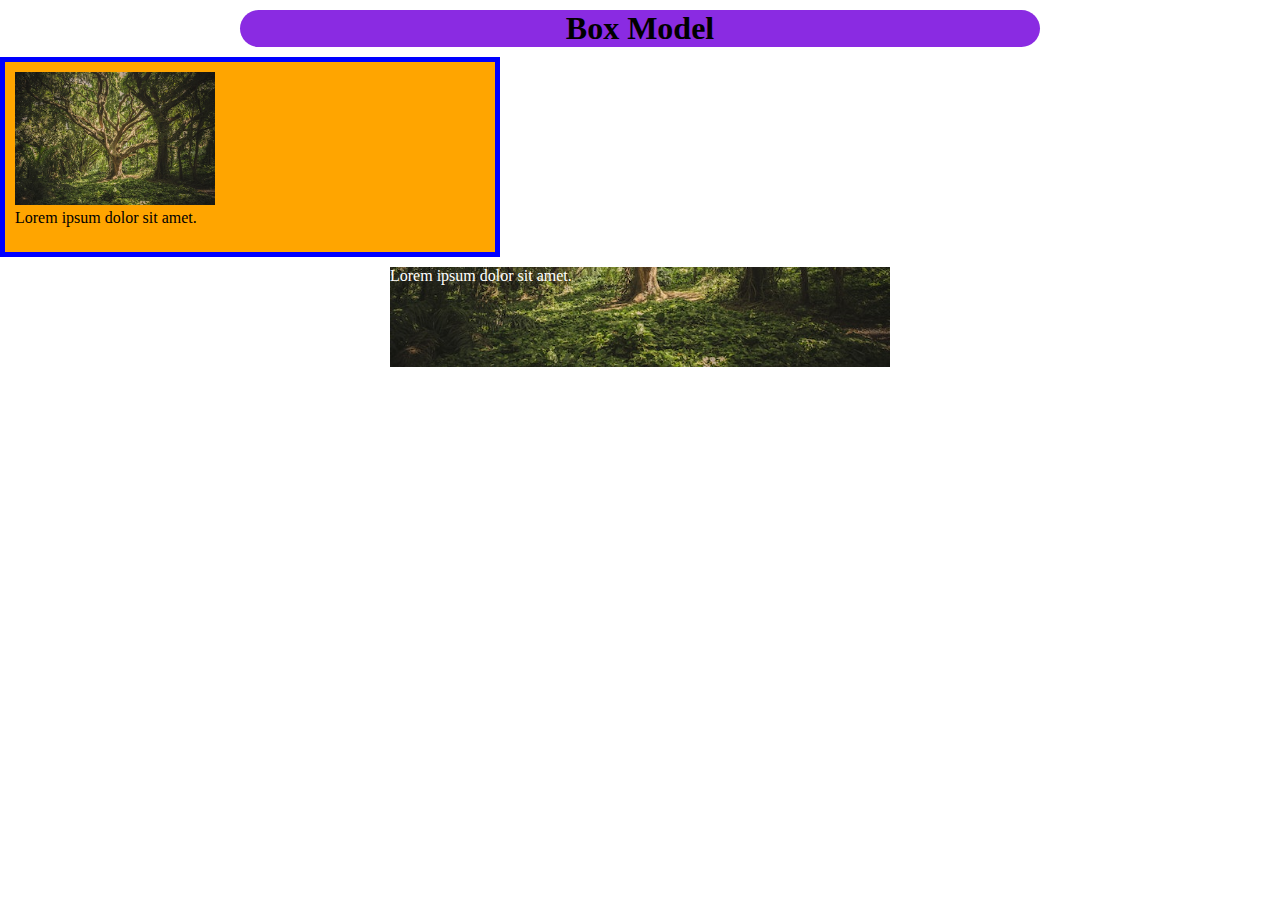
==== aula6/index.html @ da176054 "DPI_6a_M 07/10/22" ====
<!DOCTYPE html>
<html lang="pt-br">
<head>
    <meta charset="UTF-8">
    <meta http-equiv="X-UA-Compatible" content="IE=edge">
    <meta name="viewport" content="width=device-width, initial-scale=1.0">
    <title>Box model</title>
    <link rel="stylesheet" href="style.css">
</head>
<body>
    <h1>Box Model</h1>
    <div id="dv-1">
        <img src="arvore.jpg" alt="Floresta com uma arvore">
        <p>Lorem ipsum dolor sit amet.</p>
    </div>
    <div id="dv-2">
        <p>Lorem ipsum dolor sit amet.</p>
    </div>
</body>
</html>
---- aula6/style.css ----
*{
    margin:0;
    padding: 0;
    box-sizing: border-box;
}
h1{
    background-color: blueviolet;
    margin:10px auto;
    width:800px;
    text-align: center;
    border-radius: 30px;
}
h1:hover{
    background-color: aqua;
    /* margin-left: 20px; */
}
#dv-1{
    background-color: orange;
    width: 500px;
    height: 200px;  
    /* margin: 30px;  */
    /* margin-top: 30px; */
    padding: 10px;
    /*padding-left: 10px; */
    border: 5px solid blue;
}
#dv-2{
    background-color: gray;
    width: 500px;
    height: 100px;
    margin: 10px auto;
    color: #fff;
    background-image: url('arvore.jpg');
    background-size: cover;
    background-position: 10% 100%;
    background-repeat: no-repeat;
}
img{
    width: 200px;
}
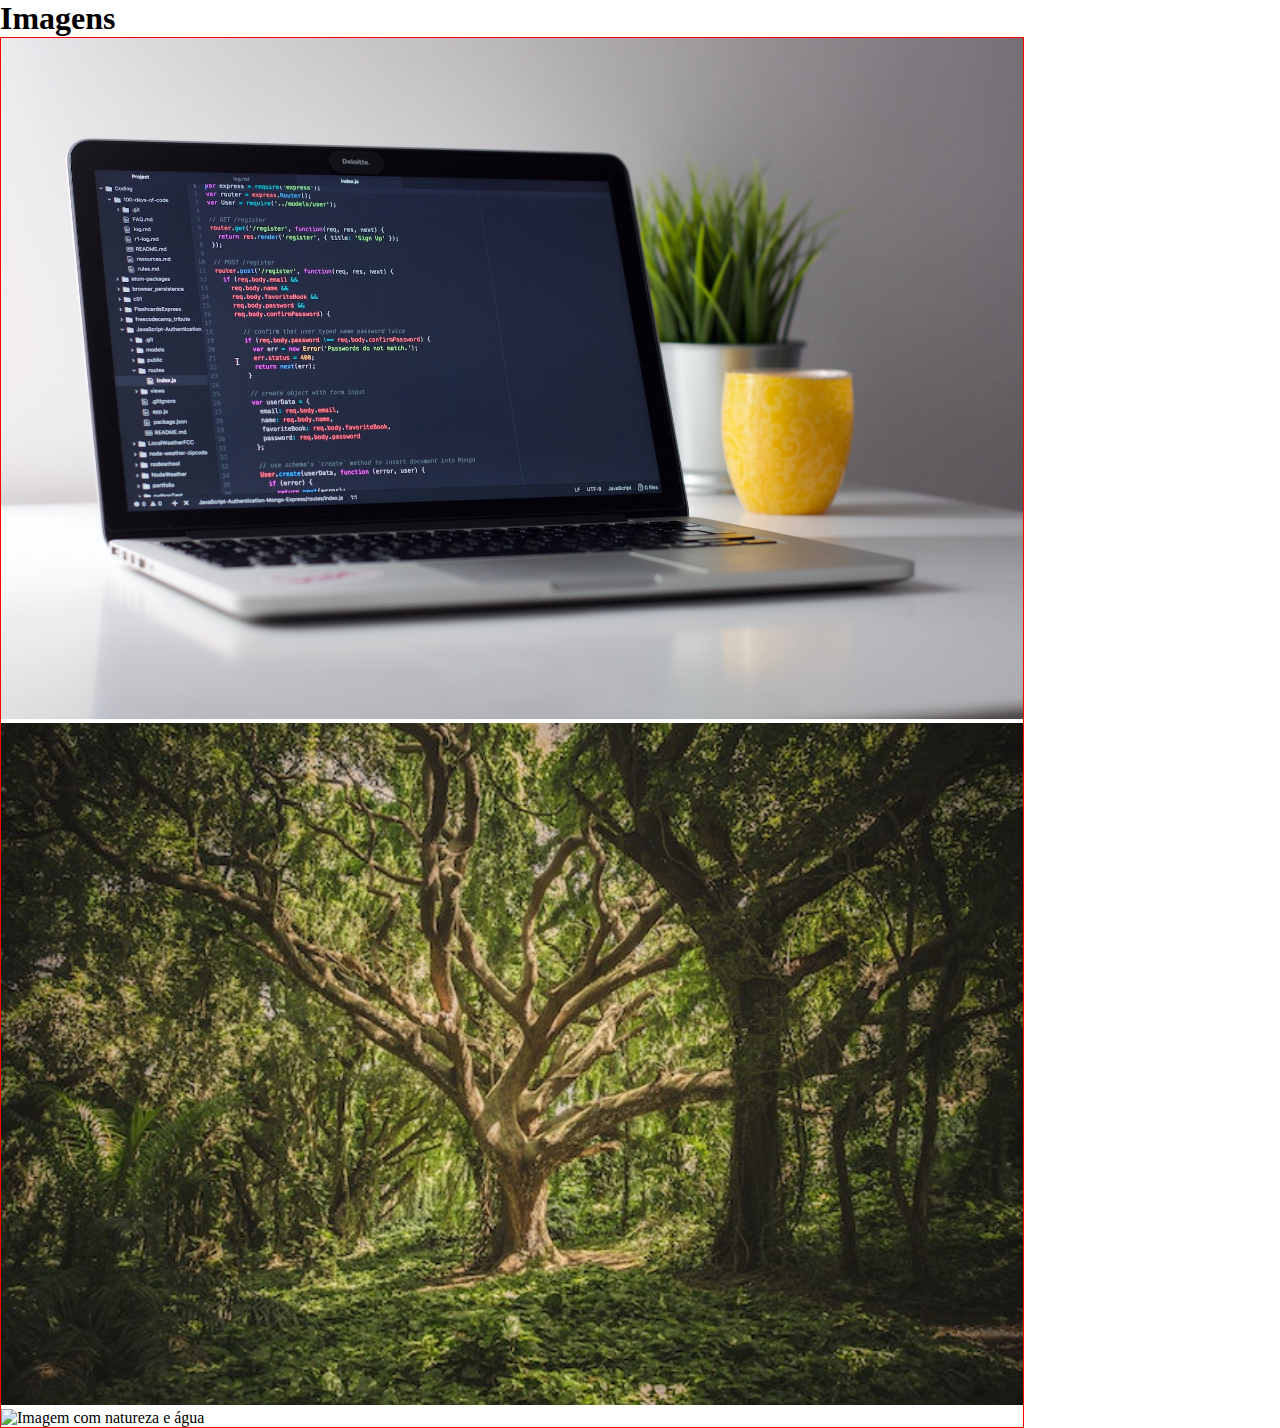
==== commit 396ab7cf: "DPI_6a_M" ====
--- a/aula6/index.html
+++ b/aula6/index.html
@@ -4,17 +4,16 @@
     <meta charset="UTF-8">
     <meta http-equiv="X-UA-Compatible" content="IE=edge">
     <meta name="viewport" content="width=device-width, initial-scale=1.0">
-    <title>Box model</title>
+    <title>Imagens</title>
     <link rel="stylesheet" href="style.css">
 </head>
 <body>
-    <h1>Box Model</h1>
-    <div id="dv-1">
-        <img src="arvore.jpg" alt="Floresta com uma arvore">
-        <p>Lorem ipsum dolor sit amet.</p>
-    </div>
-    <div id="dv-2">
-        <p>Lorem ipsum dolor sit amet.</p>
+    <h1>Imagens</h1>
+    <div class="imagens">
+       <img src="img/note.jpg" alt="Notebook mostrando uma programação em cima de uma mesa ao lado de um copo e um pequena vaso"> 
+       <img src="img/arvore.jpg" alt="Arvore no meio de uma floresta">
+       <img src="https://source.unsplash.com/800x600/?nature,water" alt="Imagem
+com natureza e água">
     </div>
 </body>
 </html>--- a/aula6/style.css
+++ b/aula6/style.css
@@ -1,40 +1,13 @@
 *{
     margin:0;
-    padding: 0;
+    padding:0;
     box-sizing: border-box;
 }
-h1{
-    background-color: blueviolet;
-    margin:10px auto;
-    width:800px;
-    text-align: center;
-    border-radius: 30px;
+.imagens{
+    width: 80%;
+    border: 1px solid red;
 }
-h1:hover{
-    background-color: aqua;
-    /* margin-left: 20px; */
-}
-#dv-1{
-    background-color: orange;
-    width: 500px;
-    height: 200px;  
-    /* margin: 30px;  */
-    /* margin-top: 30px; */
-    padding: 10px;
-    /*padding-left: 10px; */
-    border: 5px solid blue;
-}
-#dv-2{
-    background-color: gray;
-    width: 500px;
-    height: 100px;
-    margin: 10px auto;
-    color: #fff;
-    background-image: url('arvore.jpg');
-    background-size: cover;
-    background-position: 10% 100%;
-    background-repeat: no-repeat;
-}
-img{
-    width: 200px;
+.imagens img{
+    /*width: 100px; width: 100vw; width: 100%;*/
+    width: 100%;
 }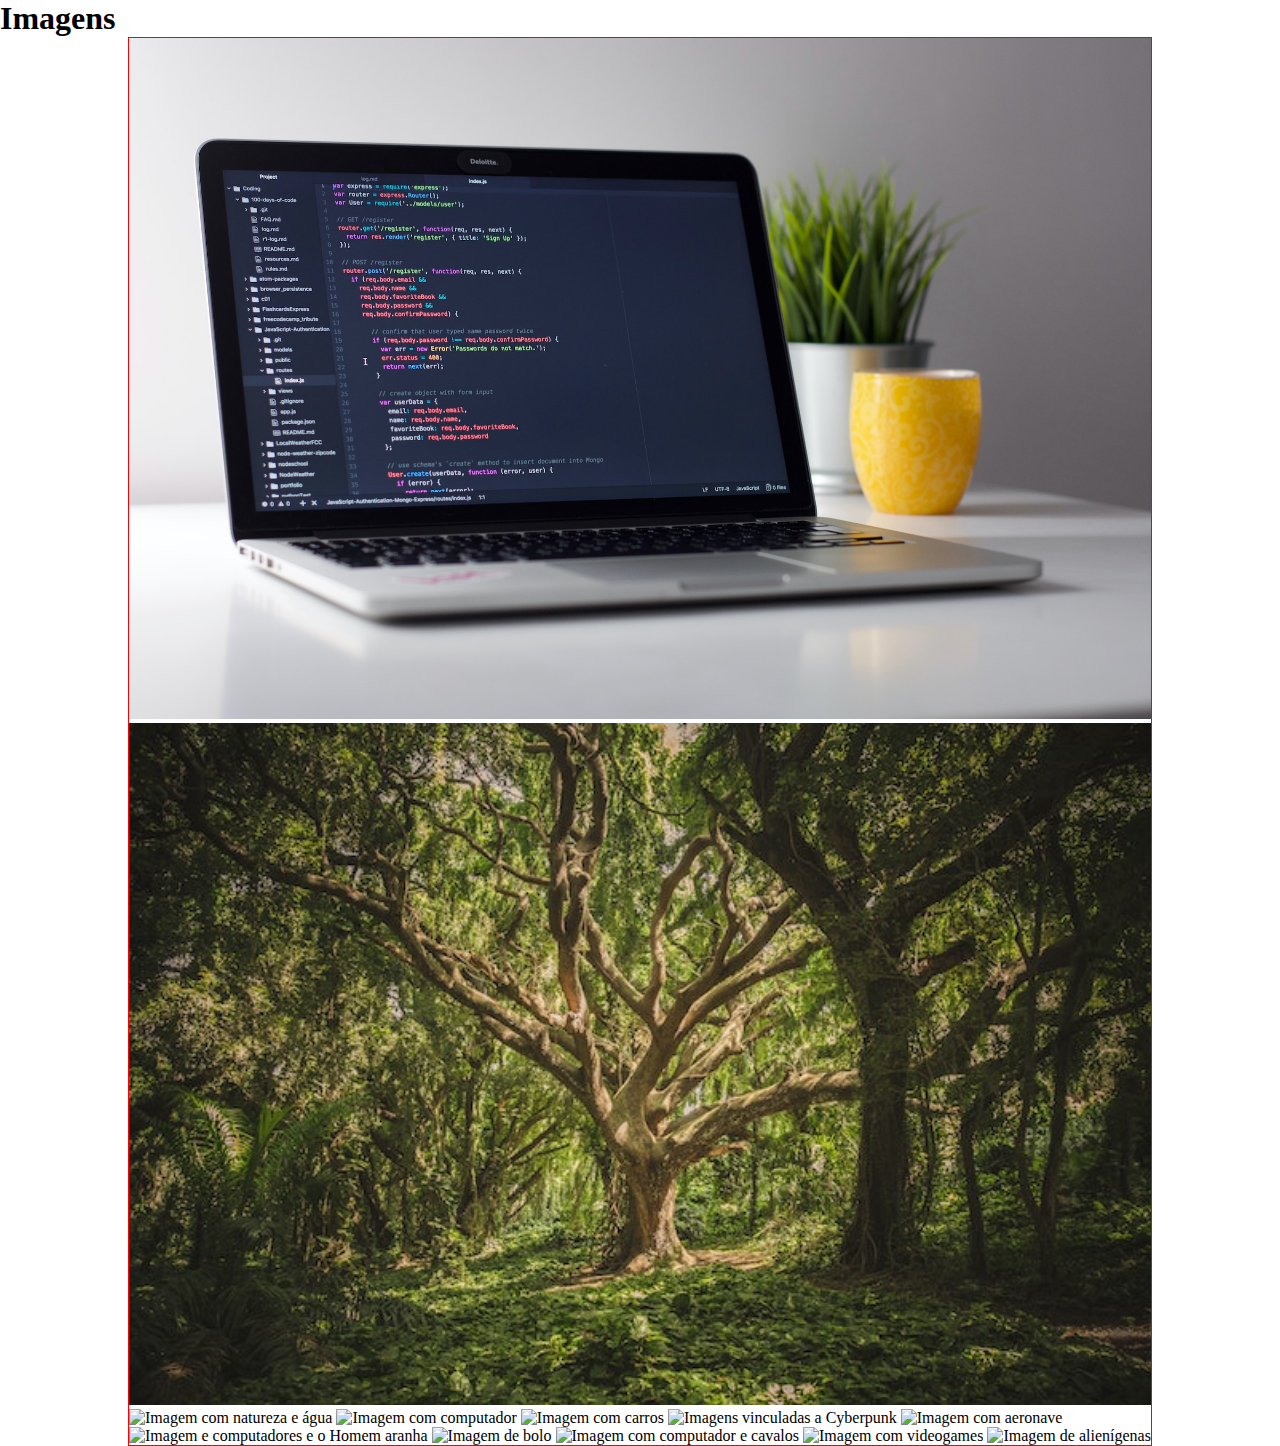
==== commit bf270e32: "DPI_6a_M" ====
--- a/aula6/index.html
+++ b/aula6/index.html
@@ -14,6 +14,17 @@
        <img src="img/arvore.jpg" alt="Arvore no meio de uma floresta">
        <img src="https://source.unsplash.com/800x600/?nature,water" alt="Imagem
 com natureza e água">
+        <img src="https://source.unsplash.com/800x600/?computer" alt="Imagem com computador">
+        <img src="https://source.unsplash.com/800x600/?car" alt="Imagem com carros">
+        <img src="https://source.unsplash.com/800x600/?cyberpunk" alt="Imagens vinculadas a Cyberpunk">
+        <img src="https://source.unsplash.com/800x600/?airplane" alt="Imagem com aeronave">
+        <img src="https://source.unsplash.com/800x600/?Spider-man" alt="Imagem e computadores e o Homem aranha">
+        <img src="https://source.unsplash.com/800x600/?cake" alt="Imagem de bolo">
+        <img src="https://source.unsplash.com/800x600/?computer,horse" alt="Imagem com computador e cavalos">
+        <img src="https://source.unsplash.com/800x600/?videogames" alt="Imagem com videogames">
+        <img src="https://source.unsplash.com/800x600/?alien" alt="Imagem
+de alienígenas">
+    </div>
     </div>
 </body>
 </html>--- a/aula6/style.css
+++ b/aula6/style.css
@@ -6,6 +6,7 @@
 .imagens{
     width: 80%;
     border: 1px solid red;
+    margin:auto;
 }
 .imagens img{
     /*width: 100px; width: 100vw; width: 100%;*/
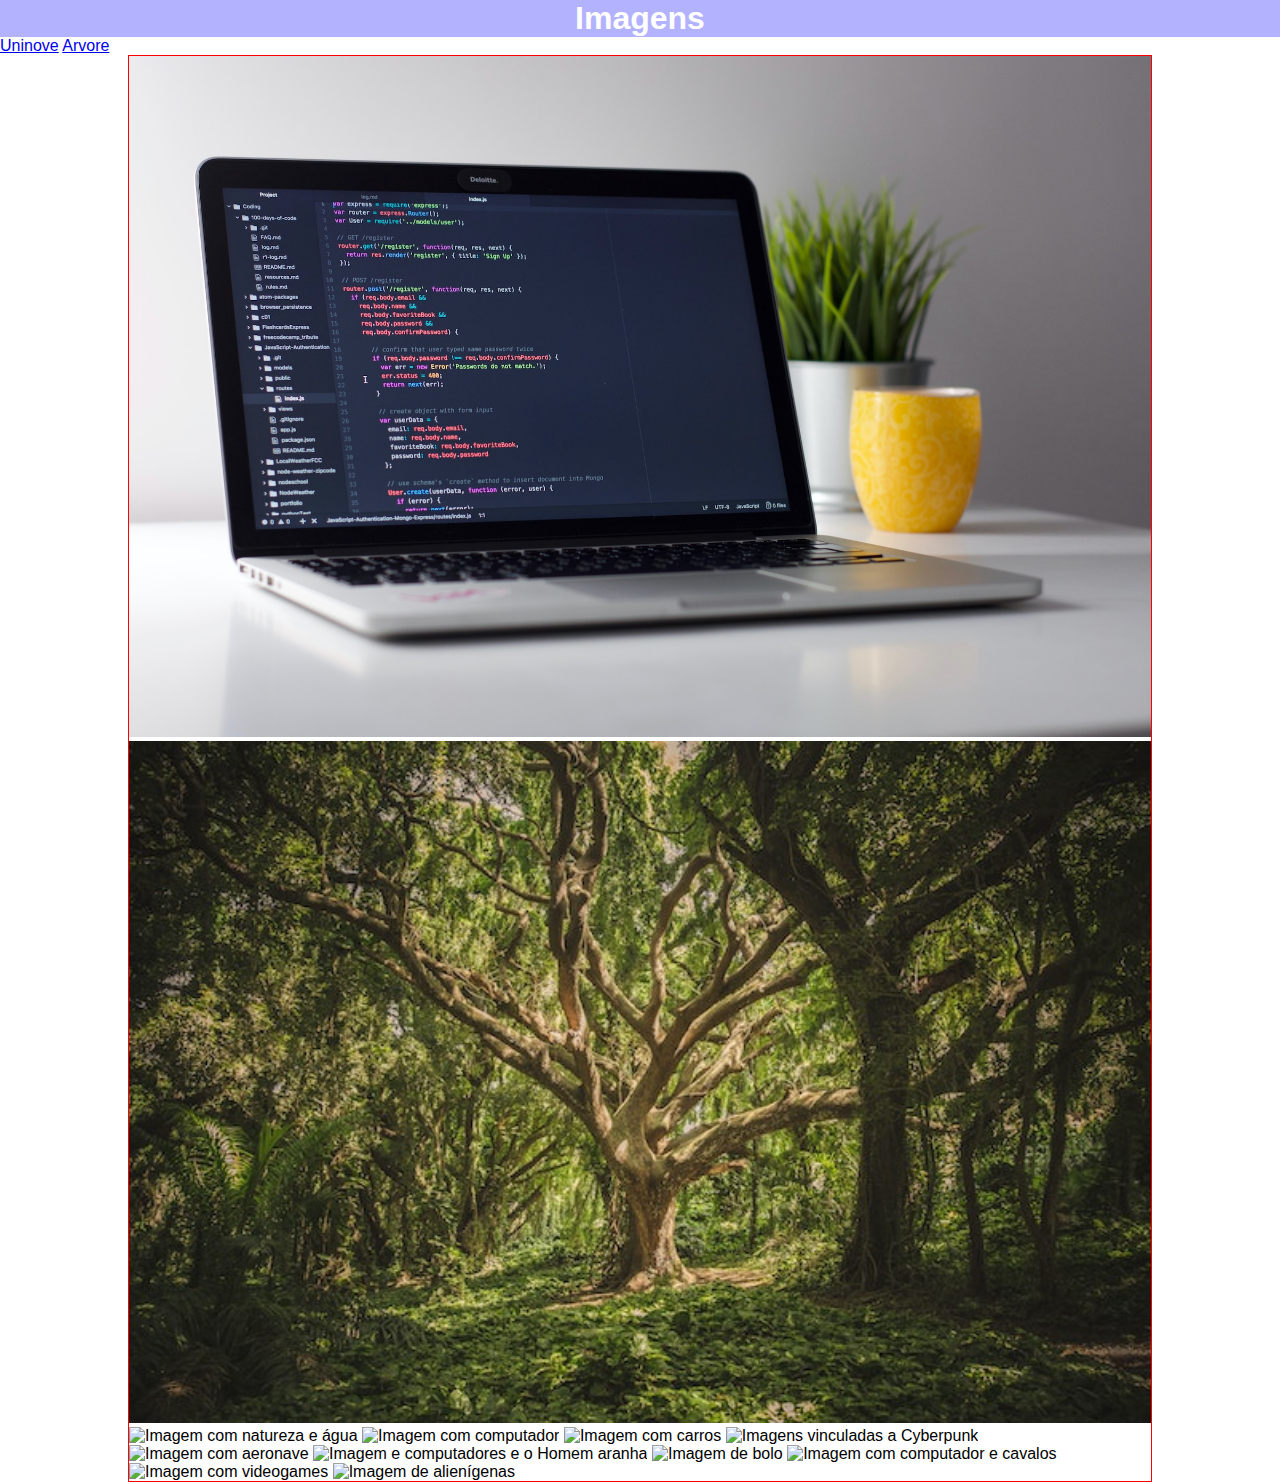
==== commit e4d0a0dc: "DPI_6a_M" ====
--- a/aula6/index.html
+++ b/aula6/index.html
@@ -6,9 +6,20 @@
     <meta name="viewport" content="width=device-width, initial-scale=1.0">
     <title>Imagens</title>
     <link rel="stylesheet" href="style.css">
+    <link rel="icon" type="image/x-icon" href="img/favicon.ico">
+    <!-- 
+        LUCAS ARAUJO DOS SANTOS10:57
+        https://www.flaticon.com/ tem esse pra icons já pronto
+
+        CLAITON DOS SANTOS SILVA10:58
+        https://icon-icons.com/pt/
+        vai direto esse
+     -->
 </head>
 <body>
     <h1>Imagens</h1>
+    <a href="https://www.uninove.br">Uninove</a>
+    <a href="img/arvore.jpg" download>Arvore</a>
     <div class="imagens">
        <img src="img/note.jpg" alt="Notebook mostrando uma programação em cima de uma mesa ao lado de um copo e um pequena vaso"> 
        <img src="img/arvore.jpg" alt="Arvore no meio de uma floresta">
--- a/aula6/style.css
+++ b/aula6/style.css
@@ -2,6 +2,7 @@
     margin:0;
     padding:0;
     box-sizing: border-box;
+    font-family: Arial, Helvetica, sans-serif;
 }
 .imagens{
     width: 80%;
@@ -11,4 +12,9 @@
 .imagens img{
     /*width: 100px; width: 100vw; width: 100%;*/
     width: 100%;
+}
+h1{
+    background-color: hsl(240 100% 50%/0.3);
+    color: #fff;
+    text-align: center;
 }